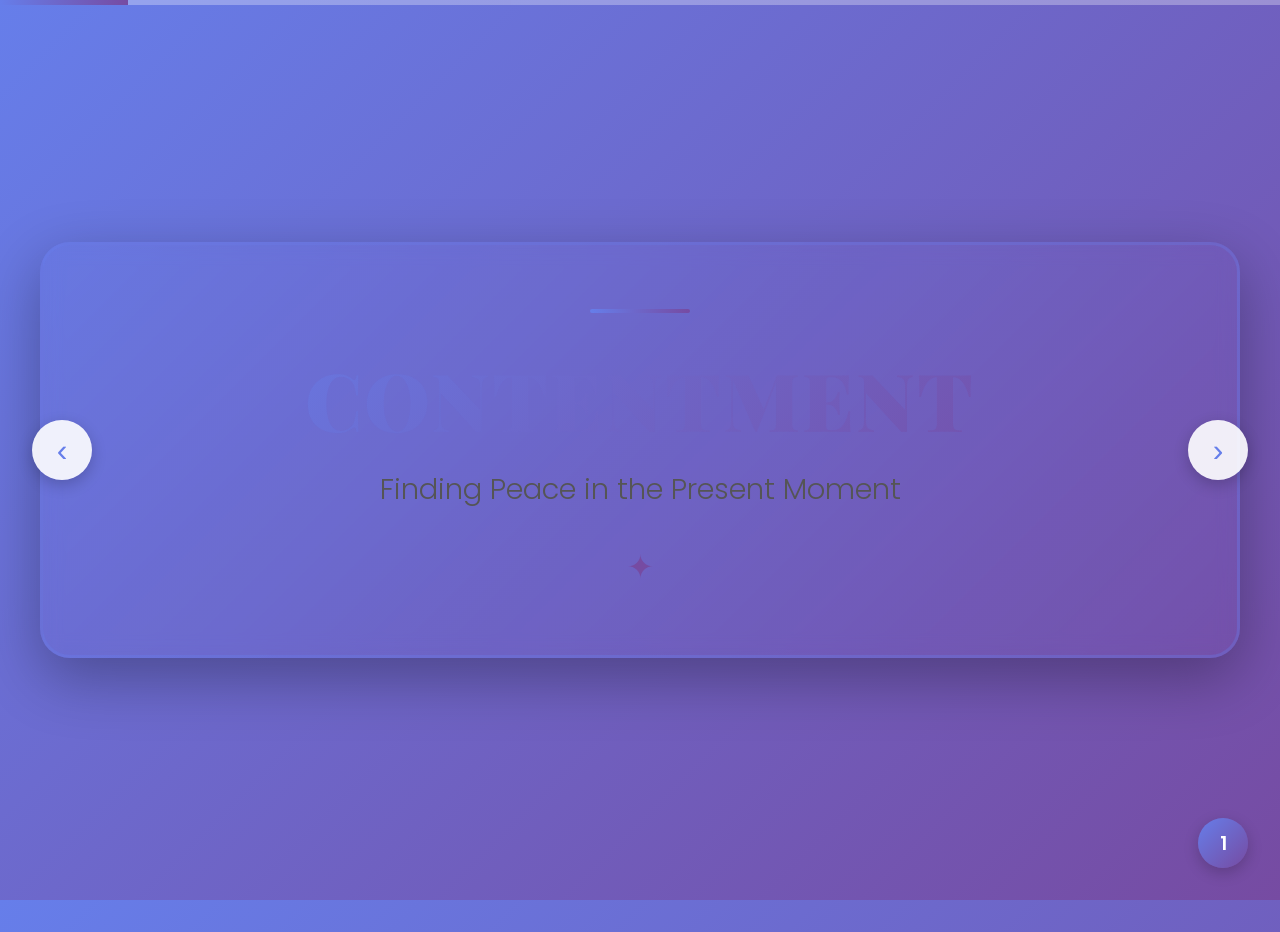
==== index.html @ fe9cccec "Create professional presentation on CONTENTMENT Agent-Logs-Url: https://github.com/mubashir-qureshii" ====
<!DOCTYPE html>
<html lang="en">
<head>
    <meta charset="UTF-8">
    <meta name="viewport" content="width=device-width, initial-scale=1.0">
    <title>Contentment - A Journey to Inner Peace</title>
    <link rel="stylesheet" href="styles.css">
    <link href="https://fonts.googleapis.com/css2?family=Playfair+Display:wght@400;700;900&family=Poppins:wght@300;400;600;700&display=swap" rel="stylesheet">
</head>
<body>
    <div class="presentation">
        <!-- Slide 1: Title Slide -->
        <section class="slide active" id="slide1">
            <div class="slide-content title-slide">
                <div class="title-decoration"></div>
                <h1 class="main-title">CONTENTMENT</h1>
                <p class="subtitle">Finding Peace in the Present Moment</p>
                <div class="title-ornament">✦</div>
            </div>
            <div class="slide-number">1</div>
        </section>

        <!-- Slide 2: What is Contentment -->
        <section class="slide" id="slide2">
            <div class="slide-content">
                <h2 class="slide-title">What is Contentment?</h2>
                <div class="content-grid">
                    <div class="definition-box">
                        <div class="icon">🌱</div>
                        <p class="definition-text">
                            Contentment is a state of peaceful happiness and satisfaction with one's life,
                            possessions, and circumstances.
                        </p>
                    </div>
                    <div class="quote-box">
                        <p class="quote">"He who is not contented with what he has, would not be contented with what he would like to have."</p>
                        <p class="quote-author">— Socrates</p>
                    </div>
                </div>
            </div>
            <div class="slide-number">2</div>
        </section>

        <!-- Slide 3: The Paradox of Modern Life -->
        <section class="slide" id="slide3">
            <div class="slide-content">
                <h2 class="slide-title">The Paradox of Modern Life</h2>
                <div class="paradox-container">
                    <div class="paradox-item">
                        <div class="paradox-icon">📱</div>
                        <h3>More Possessions</h3>
                        <p>Yet less satisfaction</p>
                    </div>
                    <div class="paradox-item">
                        <div class="paradox-icon">🏃</div>
                        <h3>Constant Pursuit</h3>
                        <p>Of the next achievement</p>
                    </div>
                    <div class="paradox-item">
                        <div class="paradox-icon">📊</div>
                        <h3>Endless Comparisons</h3>
                        <p>On social media</p>
                    </div>
                </div>
            </div>
            <div class="slide-number">3</div>
        </section>

        <!-- Slide 4: Benefits of Contentment -->
        <section class="slide" id="slide4">
            <div class="slide-content">
                <h2 class="slide-title">Benefits of Contentment</h2>
                <div class="benefits-grid">
                    <div class="benefit-card">
                        <div class="benefit-icon">💚</div>
                        <h3>Mental Peace</h3>
                        <p>Reduced stress and anxiety</p>
                    </div>
                    <div class="benefit-card">
                        <div class="benefit-icon">🤝</div>
                        <h3>Better Relationships</h3>
                        <p>More presence and gratitude</p>
                    </div>
                    <div class="benefit-card">
                        <div class="benefit-icon">⚡</div>
                        <h3>Increased Energy</h3>
                        <p>Less emotional turbulence</p>
                    </div>
                    <div class="benefit-card">
                        <div class="benefit-icon">🎯</div>
                        <h3>Clearer Focus</h3>
                        <p>On what truly matters</p>
                    </div>
                </div>
            </div>
            <div class="slide-number">4</div>
        </section>

        <!-- Slide 5: Pathways to Contentment -->
        <section class="slide" id="slide5">
            <div class="slide-content">
                <h2 class="slide-title">Pathways to Contentment</h2>
                <div class="pathways-container">
                    <div class="pathway">
                        <div class="pathway-number">1</div>
                        <h3>Practice Gratitude</h3>
                        <p>Daily appreciation for what you have</p>
                    </div>
                    <div class="pathway">
                        <div class="pathway-number">2</div>
                        <h3>Mindful Living</h3>
                        <p>Be present in each moment</p>
                    </div>
                    <div class="pathway">
                        <div class="pathway-number">3</div>
                        <h3>Limit Comparisons</h3>
                        <p>Focus on your own journey</p>
                    </div>
                    <div class="pathway">
                        <div class="pathway-number">4</div>
                        <h3>Simplify Life</h3>
                        <p>Remove unnecessary complexities</p>
                    </div>
                    <div class="pathway">
                        <div class="pathway-number">5</div>
                        <h3>Cultivate Acceptance</h3>
                        <p>Embrace life as it is</p>
                    </div>
                </div>
            </div>
            <div class="slide-number">5</div>
        </section>

        <!-- Slide 6: Contentment vs Complacency -->
        <section class="slide" id="slide6">
            <div class="slide-content">
                <h2 class="slide-title">Contentment ≠ Complacency</h2>
                <div class="comparison-container">
                    <div class="comparison-side contentment">
                        <h3>Contentment</h3>
                        <ul>
                            <li>✓ Peaceful acceptance of present</li>
                            <li>✓ Growth with gratitude</li>
                            <li>✓ Joy in the journey</li>
                            <li>✓ Internal satisfaction</li>
                            <li>✓ Active appreciation</li>
                        </ul>
                    </div>
                    <div class="vs-divider">VS</div>
                    <div class="comparison-side complacency">
                        <h3>Complacency</h3>
                        <ul>
                            <li>✗ Stagnation and settling</li>
                            <li>✗ Lack of motivation</li>
                            <li>✗ Resistance to change</li>
                            <li>✗ Passive indifference</li>
                            <li>✗ Avoiding challenges</li>
                        </ul>
                    </div>
                </div>
            </div>
            <div class="slide-number">6</div>
        </section>

        <!-- Slide 7: Daily Practices -->
        <section class="slide" id="slide7">
            <div class="slide-content">
                <h2 class="slide-title">Daily Practices for Contentment</h2>
                <div class="practices-timeline">
                    <div class="practice-item">
                        <div class="time-marker">Morning</div>
                        <div class="practice-content">
                            <h4>🌅 Morning Gratitude</h4>
                            <p>List 3 things you're grateful for</p>
                        </div>
                    </div>
                    <div class="practice-item">
                        <div class="time-marker">Midday</div>
                        <div class="practice-content">
                            <h4>🧘 Mindful Pause</h4>
                            <p>5 minutes of deep breathing</p>
                        </div>
                    </div>
                    <div class="practice-item">
                        <div class="time-marker">Evening</div>
                        <div class="practice-content">
                            <h4>📝 Reflection</h4>
                            <p>Journal about your day's blessings</p>
                        </div>
                    </div>
                    <div class="practice-item">
                        <div class="time-marker">Night</div>
                        <div class="practice-content">
                            <h4>🌙 Release</h4>
                            <p>Let go of worries and rest peacefully</p>
                        </div>
                    </div>
                </div>
            </div>
            <div class="slide-number">7</div>
        </section>

        <!-- Slide 8: Wisdom from Around the World -->
        <section class="slide" id="slide8">
            <div class="slide-content">
                <h2 class="slide-title">Wisdom from Around the World</h2>
                <div class="wisdom-grid">
                    <div class="wisdom-card">
                        <div class="wisdom-culture">Buddhism</div>
                        <p class="wisdom-quote">"Contentment is the greatest wealth"</p>
                    </div>
                    <div class="wisdom-card">
                        <div class="wisdom-culture">Stoicism</div>
                        <p class="wisdom-quote">"Wealth consists not in having great possessions, but in having few wants"</p>
                        <p class="wisdom-attribution">— Epictetus</p>
                    </div>
                    <div class="wisdom-card">
                        <div class="wisdom-culture">Islam</div>
                        <p class="wisdom-quote">"Richness is not having many possessions, but richness is contentment of the soul"</p>
                    </div>
                    <div class="wisdom-card">
                        <div class="wisdom-culture">Taoism</div>
                        <p class="wisdom-quote">"Be content with what you have; rejoice in the way things are"</p>
                        <p class="wisdom-attribution">— Lao Tzu</p>
                    </div>
                </div>
            </div>
            <div class="slide-number">8</div>
        </section>

        <!-- Slide 9: The Contentment Formula -->
        <section class="slide" id="slide9">
            <div class="slide-content">
                <h2 class="slide-title">The Contentment Formula</h2>
                <div class="formula-container">
                    <div class="formula-box">
                        <div class="formula-equation">
                            <span class="formula-term">Contentment</span>
                            <span class="formula-equals">=</span>
                            <div class="formula-fraction">
                                <span class="formula-numerator">What You Have</span>
                                <span class="formula-line"></span>
                                <span class="formula-denominator">What You Want</span>
                            </div>
                        </div>
                        <div class="formula-insight">
                            <p>💡 <strong>Insight:</strong> You can increase contentment by either:</p>
                            <ul>
                                <li>Appreciating more of what you have</li>
                                <li>Reducing your wants and desires</li>
                            </ul>
                        </div>
                    </div>
                </div>
            </div>
            <div class="slide-number">9</div>
        </section>

        <!-- Slide 10: Final Thoughts -->
        <section class="slide" id="slide10">
            <div class="slide-content closing-slide">
                <div class="closing-ornament">✦</div>
                <h2 class="closing-title">The Journey Begins Now</h2>
                <div class="closing-message">
                    <p class="closing-text">
                        Contentment is not a destination, but a way of traveling through life.
                    </p>
                    <p class="closing-text">
                        Start where you are. Use what you have. Be grateful.
                    </p>
                    <div class="closing-cta">
                        <h3>Choose Contentment Today</h3>
                    </div>
                </div>
                <div class="closing-ornament">✦</div>
            </div>
            <div class="slide-number">10</div>
        </section>
    </div>

    <!-- Navigation Controls -->
    <div class="navigation">
        <button class="nav-btn" id="prevBtn" onclick="changeSlide(-1)">
            <span>‹</span>
        </button>
        <button class="nav-btn" id="nextBtn" onclick="changeSlide(1)">
            <span>›</span>
        </button>
    </div>

    <!-- Progress Indicator -->
    <div class="progress-bar">
        <div class="progress-fill" id="progressFill"></div>
    </div>

    <script src="script.js"></script>
</body>
</html>
---- styles.css ----
* {
    margin: 0;
    padding: 0;
    box-sizing: border-box;
}

body {
    font-family: 'Poppins', sans-serif;
    overflow: hidden;
    background: linear-gradient(135deg, #667eea 0%, #764ba2 100%);
    min-height: 100vh;
}

.presentation {
    width: 100%;
    height: 100vh;
    position: relative;
}

.slide {
    position: absolute;
    width: 100%;
    height: 100%;
    display: flex;
    align-items: center;
    justify-content: center;
    opacity: 0;
    visibility: hidden;
    transition: opacity 0.6s ease, visibility 0.6s ease;
    padding: 2rem;
}

.slide.active {
    opacity: 1;
    visibility: visible;
    animation: slideIn 0.6s ease;
}

@keyframes slideIn {
    from {
        transform: translateY(30px);
        opacity: 0;
    }
    to {
        transform: translateY(0);
        opacity: 1;
    }
}

.slide-content {
    max-width: 1200px;
    width: 100%;
    background: rgba(255, 255, 255, 0.95);
    border-radius: 30px;
    padding: 4rem;
    box-shadow: 0 20px 60px rgba(0, 0, 0, 0.3);
    backdrop-filter: blur(10px);
}

.slide-number {
    position: absolute;
    bottom: 2rem;
    right: 2rem;
    width: 50px;
    height: 50px;
    background: linear-gradient(135deg, #667eea 0%, #764ba2 100%);
    color: white;
    border-radius: 50%;
    display: flex;
    align-items: center;
    justify-content: center;
    font-size: 1.2rem;
    font-weight: 600;
    box-shadow: 0 5px 15px rgba(0, 0, 0, 0.2);
}

/* Title Slide */
.title-slide {
    text-align: center;
    background: linear-gradient(135deg, rgba(102, 126, 234, 0.1) 0%, rgba(118, 75, 162, 0.1) 100%);
    border: 3px solid rgba(102, 126, 234, 0.3);
}

.title-decoration {
    width: 100px;
    height: 4px;
    background: linear-gradient(90deg, #667eea 0%, #764ba2 100%);
    margin: 0 auto 2rem;
    border-radius: 2px;
}

.main-title {
    font-family: 'Playfair Display', serif;
    font-size: 5rem;
    font-weight: 900;
    background: linear-gradient(135deg, #667eea 0%, #764ba2 100%);
    -webkit-background-clip: text;
    -webkit-text-fill-color: transparent;
    background-clip: text;
    margin-bottom: 1rem;
    letter-spacing: 2px;
}

.subtitle {
    font-size: 1.8rem;
    color: #555;
    font-weight: 300;
    margin-bottom: 2rem;
}

.title-ornament {
    font-size: 2rem;
    color: #764ba2;
    margin-top: 2rem;
}

/* Slide Titles */
.slide-title {
    font-family: 'Playfair Display', serif;
    font-size: 3rem;
    color: #333;
    margin-bottom: 2.5rem;
    text-align: center;
    position: relative;
    padding-bottom: 1rem;
}

.slide-title::after {
    content: '';
    position: absolute;
    bottom: 0;
    left: 50%;
    transform: translateX(-50%);
    width: 80px;
    height: 4px;
    background: linear-gradient(90deg, #667eea 0%, #764ba2 100%);
    border-radius: 2px;
}

/* Slide 2: Definition */
.content-grid {
    display: grid;
    gap: 2rem;
}

.definition-box {
    background: linear-gradient(135deg, #f5f7fa 0%, #c3cfe2 100%);
    padding: 3rem;
    border-radius: 20px;
    text-align: center;
}

.icon {
    font-size: 4rem;
    margin-bottom: 1.5rem;
}

.definition-text {
    font-size: 1.4rem;
    line-height: 1.8;
    color: #333;
}

.quote-box {
    background: linear-gradient(135deg, #667eea 0%, #764ba2 100%);
    padding: 3rem;
    border-radius: 20px;
    text-align: center;
    color: white;
}

.quote {
    font-size: 1.5rem;
    font-style: italic;
    line-height: 1.8;
    margin-bottom: 1rem;
}

.quote-author {
    font-size: 1.1rem;
    opacity: 0.9;
    font-weight: 600;
}

/* Slide 3: Paradox */
.paradox-container {
    display: grid;
    grid-template-columns: repeat(3, 1fr);
    gap: 2rem;
}

.paradox-item {
    background: linear-gradient(135deg, #f5f7fa 0%, #c3cfe2 100%);
    padding: 2.5rem;
    border-radius: 20px;
    text-align: center;
    transition: transform 0.3s ease, box-shadow 0.3s ease;
}

.paradox-item:hover {
    transform: translateY(-10px);
    box-shadow: 0 15px 30px rgba(0, 0, 0, 0.2);
}

.paradox-icon {
    font-size: 4rem;
    margin-bottom: 1rem;
}

.paradox-item h3 {
    font-size: 1.5rem;
    color: #333;
    margin-bottom: 0.5rem;
}

.paradox-item p {
    font-size: 1.1rem;
    color: #666;
}

/* Slide 4: Benefits */
.benefits-grid {
    display: grid;
    grid-template-columns: repeat(2, 1fr);
    gap: 2rem;
}

.benefit-card {
    background: white;
    border: 2px solid #e0e0e0;
    padding: 2rem;
    border-radius: 20px;
    text-align: center;
    transition: all 0.3s ease;
}

.benefit-card:hover {
    border-color: #667eea;
    transform: translateY(-5px);
    box-shadow: 0 10px 25px rgba(102, 126, 234, 0.2);
}

.benefit-icon {
    font-size: 3.5rem;
    margin-bottom: 1rem;
}

.benefit-card h3 {
    font-size: 1.5rem;
    color: #333;
    margin-bottom: 0.5rem;
}

.benefit-card p {
    font-size: 1.1rem;
    color: #666;
}

/* Slide 5: Pathways */
.pathways-container {
    display: grid;
    gap: 1.5rem;
}

.pathway {
    background: linear-gradient(90deg, rgba(102, 126, 234, 0.1) 0%, rgba(255, 255, 255, 0.5) 100%);
    padding: 2rem;
    border-radius: 15px;
    display: flex;
    align-items: center;
    gap: 2rem;
    border-left: 5px solid #667eea;
    transition: all 0.3s ease;
}

.pathway:hover {
    background: linear-gradient(90deg, rgba(102, 126, 234, 0.2) 0%, rgba(255, 255, 255, 0.5) 100%);
    transform: translateX(10px);
}

.pathway-number {
    width: 60px;
    height: 60px;
    background: linear-gradient(135deg, #667eea 0%, #764ba2 100%);
    color: white;
    border-radius: 50%;
    display: flex;
    align-items: center;
    justify-content: center;
    font-size: 1.8rem;
    font-weight: bold;
    flex-shrink: 0;
}

.pathway h3 {
    font-size: 1.5rem;
    color: #333;
    margin-bottom: 0.3rem;
}

.pathway p {
    font-size: 1.1rem;
    color: #666;
}

/* Slide 6: Comparison */
.comparison-container {
    display: grid;
    grid-template-columns: 1fr auto 1fr;
    gap: 2rem;
    align-items: center;
}

.comparison-side {
    padding: 2rem;
    border-radius: 20px;
}

.comparison-side.contentment {
    background: linear-gradient(135deg, #84fab0 0%, #8fd3f4 100%);
}

.comparison-side.complacency {
    background: linear-gradient(135deg, #fa8084 0%, #f4a18f 100%);
}

.comparison-side h3 {
    font-size: 2rem;
    color: #333;
    margin-bottom: 1.5rem;
    text-align: center;
}

.comparison-side ul {
    list-style: none;
}

.comparison-side li {
    font-size: 1.2rem;
    padding: 0.8rem 0;
    color: #333;
    font-weight: 500;
}

.vs-divider {
    font-size: 2.5rem;
    font-weight: bold;
    color: #667eea;
    padding: 1rem;
}

/* Slide 7: Daily Practices */
.practices-timeline {
    display: grid;
    gap: 1.5rem;
}

.practice-item {
    display: grid;
    grid-template-columns: 150px 1fr;
    gap: 2rem;
    align-items: center;
}

.time-marker {
    background: linear-gradient(135deg, #667eea 0%, #764ba2 100%);
    color: white;
    padding: 1rem 2rem;
    border-radius: 25px;
    text-align: center;
    font-weight: 600;
    font-size: 1.2rem;
}

.practice-content {
    background: linear-gradient(135deg, #f5f7fa 0%, #c3cfe2 100%);
    padding: 1.5rem 2rem;
    border-radius: 15px;
}

.practice-content h4 {
    font-size: 1.4rem;
    color: #333;
    margin-bottom: 0.5rem;
}

.practice-content p {
    font-size: 1.1rem;
    color: #666;
}

/* Slide 8: Wisdom */
.wisdom-grid {
    display: grid;
    grid-template-columns: repeat(2, 1fr);
    gap: 2rem;
}

.wisdom-card {
    background: linear-gradient(135deg, #f5f7fa 0%, #c3cfe2 100%);
    padding: 2.5rem;
    border-radius: 20px;
    text-align: center;
}

.wisdom-culture {
    font-size: 1.3rem;
    font-weight: 700;
    color: #667eea;
    margin-bottom: 1rem;
    text-transform: uppercase;
    letter-spacing: 1px;
}

.wisdom-quote {
    font-size: 1.2rem;
    font-style: italic;
    color: #333;
    line-height: 1.6;
    margin-bottom: 0.5rem;
}

.wisdom-attribution {
    font-size: 1rem;
    color: #666;
    font-weight: 600;
}

/* Slide 9: Formula */
.formula-container {
    display: flex;
    justify-content: center;
    align-items: center;
    min-height: 400px;
}

.formula-box {
    text-align: center;
}

.formula-equation {
    display: flex;
    align-items: center;
    justify-content: center;
    gap: 2rem;
    margin-bottom: 3rem;
    font-size: 2rem;
}

.formula-term {
    font-weight: 700;
    color: #333;
}

.formula-equals {
    font-size: 3rem;
    color: #667eea;
}

.formula-fraction {
    display: flex;
    flex-direction: column;
    align-items: center;
}

.formula-numerator,
.formula-denominator {
    font-weight: 600;
    color: #333;
    padding: 0.5rem 2rem;
}

.formula-line {
    width: 100%;
    height: 3px;
    background: linear-gradient(90deg, #667eea 0%, #764ba2 100%);
    margin: 0.5rem 0;
}

.formula-insight {
    background: linear-gradient(135deg, #f5f7fa 0%, #c3cfe2 100%);
    padding: 2rem;
    border-radius: 20px;
    text-align: left;
}

.formula-insight p {
    font-size: 1.3rem;
    color: #333;
    margin-bottom: 1rem;
}

.formula-insight ul {
    list-style: none;
    margin-left: 2rem;
}

.formula-insight li {
    font-size: 1.2rem;
    color: #555;
    padding: 0.5rem 0;
    position: relative;
    padding-left: 1.5rem;
}

.formula-insight li::before {
    content: '→';
    position: absolute;
    left: 0;
    color: #667eea;
}

/* Slide 10: Closing */
.closing-slide {
    text-align: center;
    background: linear-gradient(135deg, rgba(102, 126, 234, 0.1) 0%, rgba(118, 75, 162, 0.1) 100%);
}

.closing-ornament {
    font-size: 3rem;
    color: #764ba2;
    margin: 1rem 0;
}

.closing-title {
    font-family: 'Playfair Display', serif;
    font-size: 3.5rem;
    color: #333;
    margin-bottom: 2rem;
}

.closing-message {
    margin: 2rem 0;
}

.closing-text {
    font-size: 1.6rem;
    color: #555;
    line-height: 1.8;
    margin-bottom: 1.5rem;
}

.closing-cta {
    background: linear-gradient(135deg, #667eea 0%, #764ba2 100%);
    color: white;
    padding: 2rem 3rem;
    border-radius: 20px;
    margin-top: 2rem;
    display: inline-block;
}

.closing-cta h3 {
    font-size: 2rem;
    font-weight: 600;
}

/* Navigation */
.navigation {
    position: fixed;
    bottom: 50%;
    width: 100%;
    display: flex;
    justify-content: space-between;
    padding: 0 2rem;
    pointer-events: none;
    transform: translateY(50%);
}

.nav-btn {
    width: 60px;
    height: 60px;
    background: rgba(255, 255, 255, 0.9);
    border: none;
    border-radius: 50%;
    cursor: pointer;
    font-size: 2rem;
    color: #667eea;
    display: flex;
    align-items: center;
    justify-content: center;
    pointer-events: all;
    transition: all 0.3s ease;
    box-shadow: 0 5px 15px rgba(0, 0, 0, 0.2);
}

.nav-btn:hover {
    background: linear-gradient(135deg, #667eea 0%, #764ba2 100%);
    color: white;
    transform: scale(1.1);
}

.nav-btn:active {
    transform: scale(0.95);
}

/* Progress Bar */
.progress-bar {
    position: fixed;
    top: 0;
    left: 0;
    width: 100%;
    height: 5px;
    background: rgba(255, 255, 255, 0.3);
    z-index: 1000;
}

.progress-fill {
    height: 100%;
    background: linear-gradient(90deg, #667eea 0%, #764ba2 100%);
    transition: width 0.3s ease;
    width: 10%;
}

/* Responsive Design */
@media (max-width: 1024px) {
    .main-title {
        font-size: 4rem;
    }

    .slide-title {
        font-size: 2.5rem;
    }

    .paradox-container,
    .benefits-grid,
    .wisdom-grid {
        grid-template-columns: 1fr;
    }

    .comparison-container {
        grid-template-columns: 1fr;
    }

    .vs-divider {
        text-align: center;
        padding: 1rem 0;
    }
}

@media (max-width: 768px) {
    .slide-content {
        padding: 2rem;
    }

    .main-title {
        font-size: 3rem;
    }

    .subtitle {
        font-size: 1.4rem;
    }

    .slide-title {
        font-size: 2rem;
    }

    .practice-item {
        grid-template-columns: 1fr;
    }

    .formula-equation {
        flex-direction: column;
        font-size: 1.5rem;
    }
}
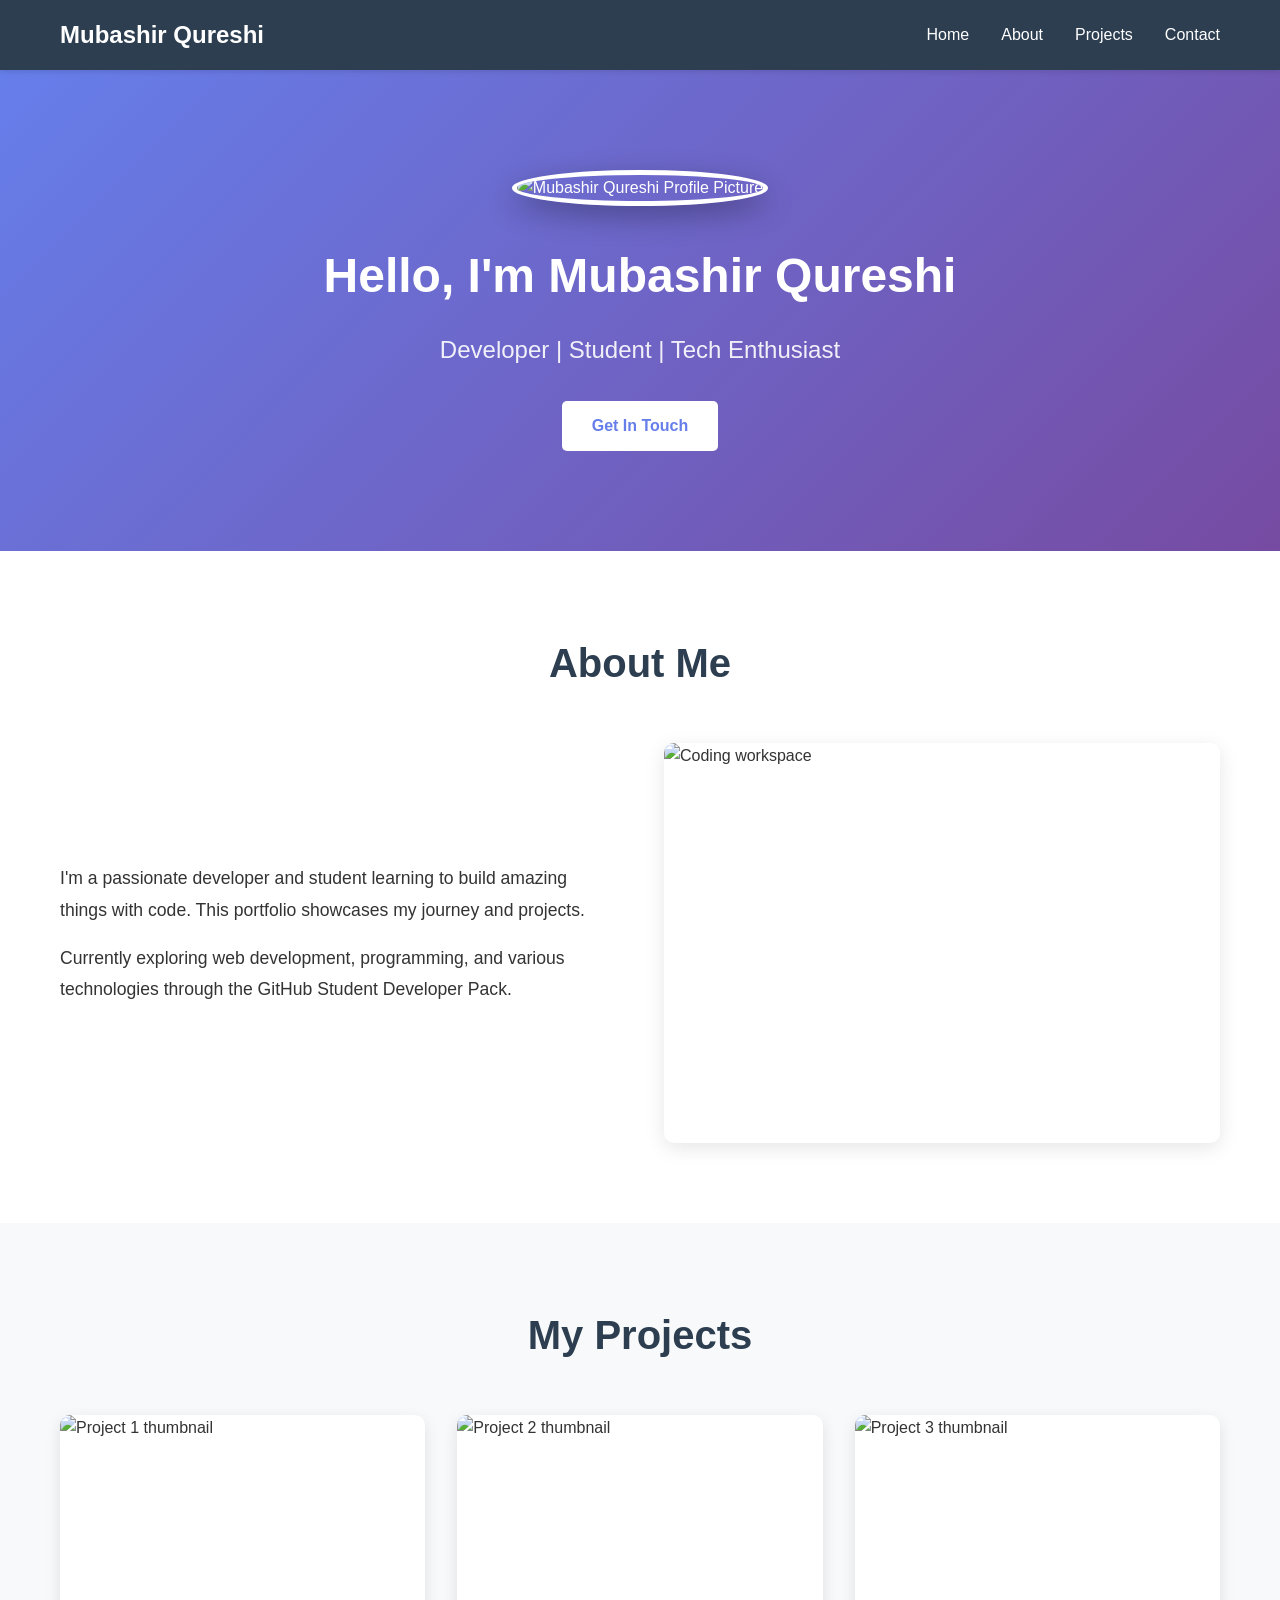
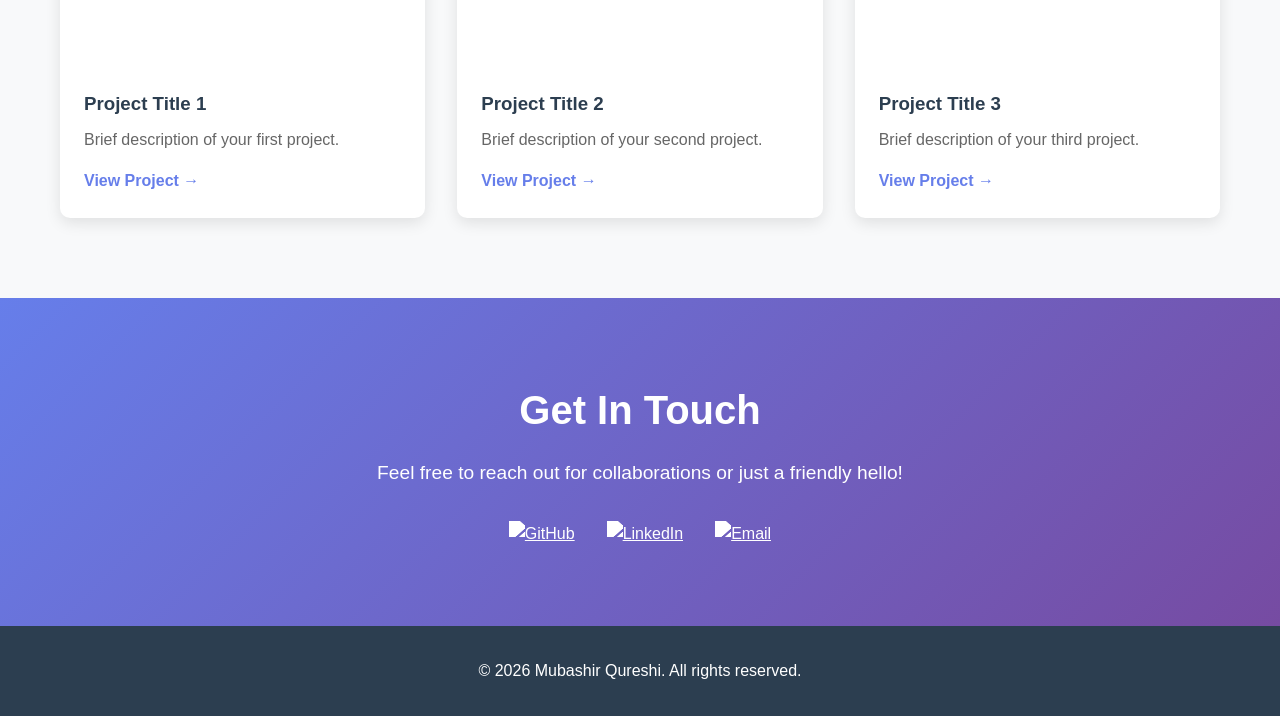
==== commit 51c55913: "Add complete portfolio website with image support and documentation Agent-Logs-Url: https://github.c" ====
--- a/index.html
+++ b/index.html
@@ -3,296 +3,119 @@
 <head>
     <meta charset="UTF-8">
     <meta name="viewport" content="width=device-width, initial-scale=1.0">
-    <title>Contentment - A Journey to Inner Peace</title>
-    <link rel="stylesheet" href="styles.css">
-    <link href="https://fonts.googleapis.com/css2?family=Playfair+Display:wght@400;700;900&family=Poppins:wght@300;400;600;700&display=swap" rel="stylesheet">
+    <meta name="description" content="Mubashir Qureshi - Portfolio Website">
+    <title>Mubashir Qureshi - Portfolio</title>
+
+    <!-- Favicon - Add your icon file to the root directory or images folder -->
+    <link rel="icon" type="image/png" href="favicon.png">
+    <link rel="icon" type="image/x-icon" href="favicon.ico">
+    <link rel="apple-touch-icon" href="images/apple-touch-icon.png">
+
+    <!-- CSS -->
+    <link rel="stylesheet" href="css/style.css">
 </head>
 <body>
-    <div class="presentation">
-        <!-- Slide 1: Title Slide -->
-        <section class="slide active" id="slide1">
-            <div class="slide-content title-slide">
-                <div class="title-decoration"></div>
-                <h1 class="main-title">CONTENTMENT</h1>
-                <p class="subtitle">Finding Peace in the Present Moment</p>
-                <div class="title-ornament">✦</div>
+    <header>
+        <nav>
+            <div class="container">
+                <h1 class="logo">Mubashir Qureshi</h1>
+                <ul class="nav-links">
+                    <li><a href="#home">Home</a></li>
+                    <li><a href="#about">About</a></li>
+                    <li><a href="#projects">Projects</a></li>
+                    <li><a href="#contact">Contact</a></li>
+                </ul>
             </div>
-            <div class="slide-number">1</div>
+        </nav>
+    </header>
+
+    <main>
+        <!-- Hero Section with Profile Image -->
+        <section id="home" class="hero">
+            <div class="container">
+                <div class="hero-content">
+                    <!-- Profile Image - Upload your photo to images folder -->
+                    <img src="images/profile.jpg" alt="Mubashir Qureshi Profile Picture" class="profile-img">
+                    <h2>Hello, I'm Mubashir Qureshi</h2>
+                    <p class="tagline">Developer | Student | Tech Enthusiast</p>
+                    <a href="#contact" class="btn">Get In Touch</a>
+                </div>
+            </div>
         </section>
 
-        <!-- Slide 2: What is Contentment -->
-        <section class="slide" id="slide2">
-            <div class="slide-content">
-                <h2 class="slide-title">What is Contentment?</h2>
-                <div class="content-grid">
-                    <div class="definition-box">
-                        <div class="icon">🌱</div>
-                        <p class="definition-text">
-                            Contentment is a state of peaceful happiness and satisfaction with one's life,
-                            possessions, and circumstances.
-                        </p>
+        <!-- About Section -->
+        <section id="about" class="about">
+            <div class="container">
+                <h2>About Me</h2>
+                <div class="about-content">
+                    <div class="about-text">
+                        <p>I'm a passionate developer and student learning to build amazing things with code. This portfolio showcases my journey and projects.</p>
+                        <p>Currently exploring web development, programming, and various technologies through the GitHub Student Developer Pack.</p>
                     </div>
-                    <div class="quote-box">
-                        <p class="quote">"He who is not contented with what he has, would not be contented with what he would like to have."</p>
-                        <p class="quote-author">— Socrates</p>
+                    <!-- Additional image example -->
+                    <img src="images/coding.jpg" alt="Coding workspace" class="about-img">
+                </div>
+            </div>
+        </section>
+
+        <!-- Projects Section -->
+        <section id="projects" class="projects">
+            <div class="container">
+                <h2>My Projects</h2>
+                <div class="projects-grid">
+                    <!-- Project Card 1 -->
+                    <div class="project-card">
+                        <!-- Project thumbnail image -->
+                        <img src="images/project1.jpg" alt="Project 1 thumbnail" class="project-img">
+                        <h3>Project Title 1</h3>
+                        <p>Brief description of your first project.</p>
+                        <a href="#" class="project-link">View Project →</a>
+                    </div>
+
+                    <!-- Project Card 2 -->
+                    <div class="project-card">
+                        <img src="images/project2.jpg" alt="Project 2 thumbnail" class="project-img">
+                        <h3>Project Title 2</h3>
+                        <p>Brief description of your second project.</p>
+                        <a href="#" class="project-link">View Project →</a>
+                    </div>
+
+                    <!-- Project Card 3 -->
+                    <div class="project-card">
+                        <img src="images/project3.jpg" alt="Project 3 thumbnail" class="project-img">
+                        <h3>Project Title 3</h3>
+                        <p>Brief description of your third project.</p>
+                        <a href="#" class="project-link">View Project →</a>
                     </div>
                 </div>
             </div>
-            <div class="slide-number">2</div>
         </section>
 
-        <!-- Slide 3: The Paradox of Modern Life -->
-        <section class="slide" id="slide3">
-            <div class="slide-content">
-                <h2 class="slide-title">The Paradox of Modern Life</h2>
-                <div class="paradox-container">
-                    <div class="paradox-item">
-                        <div class="paradox-icon">📱</div>
-                        <h3>More Possessions</h3>
-                        <p>Yet less satisfaction</p>
-                    </div>
-                    <div class="paradox-item">
-                        <div class="paradox-icon">🏃</div>
-                        <h3>Constant Pursuit</h3>
-                        <p>Of the next achievement</p>
-                    </div>
-                    <div class="paradox-item">
-                        <div class="paradox-icon">📊</div>
-                        <h3>Endless Comparisons</h3>
-                        <p>On social media</p>
-                    </div>
+        <!-- Contact Section -->
+        <section id="contact" class="contact">
+            <div class="container">
+                <h2>Get In Touch</h2>
+                <p>Feel free to reach out for collaborations or just a friendly hello!</p>
+                <div class="social-links">
+                    <!-- Social media icons - you can add icon images here -->
+                    <a href="https://github.com/mubashir-qureshii" target="_blank">
+                        <img src="images/github-icon.png" alt="GitHub" class="social-icon">
+                    </a>
+                    <a href="https://linkedin.com/in/yourprofile" target="_blank">
+                        <img src="images/linkedin-icon.png" alt="LinkedIn" class="social-icon">
+                    </a>
+                    <a href="mailto:your.email@example.com">
+                        <img src="images/email-icon.png" alt="Email" class="social-icon">
+                    </a>
                 </div>
             </div>
-            <div class="slide-number">3</div>
         </section>
+    </main>
 
-        <!-- Slide 4: Benefits of Contentment -->
-        <section class="slide" id="slide4">
-            <div class="slide-content">
-                <h2 class="slide-title">Benefits of Contentment</h2>
-                <div class="benefits-grid">
-                    <div class="benefit-card">
-                        <div class="benefit-icon">💚</div>
-                        <h3>Mental Peace</h3>
-                        <p>Reduced stress and anxiety</p>
-                    </div>
-                    <div class="benefit-card">
-                        <div class="benefit-icon">🤝</div>
-                        <h3>Better Relationships</h3>
-                        <p>More presence and gratitude</p>
-                    </div>
-                    <div class="benefit-card">
-                        <div class="benefit-icon">⚡</div>
-                        <h3>Increased Energy</h3>
-                        <p>Less emotional turbulence</p>
-                    </div>
-                    <div class="benefit-card">
-                        <div class="benefit-icon">🎯</div>
-                        <h3>Clearer Focus</h3>
-                        <p>On what truly matters</p>
-                    </div>
-                </div>
-            </div>
-            <div class="slide-number">4</div>
-        </section>
-
-        <!-- Slide 5: Pathways to Contentment -->
-        <section class="slide" id="slide5">
-            <div class="slide-content">
-                <h2 class="slide-title">Pathways to Contentment</h2>
-                <div class="pathways-container">
-                    <div class="pathway">
-                        <div class="pathway-number">1</div>
-                        <h3>Practice Gratitude</h3>
-                        <p>Daily appreciation for what you have</p>
-                    </div>
-                    <div class="pathway">
-                        <div class="pathway-number">2</div>
-                        <h3>Mindful Living</h3>
-                        <p>Be present in each moment</p>
-                    </div>
-                    <div class="pathway">
-                        <div class="pathway-number">3</div>
-                        <h3>Limit Comparisons</h3>
-                        <p>Focus on your own journey</p>
-                    </div>
-                    <div class="pathway">
-                        <div class="pathway-number">4</div>
-                        <h3>Simplify Life</h3>
-                        <p>Remove unnecessary complexities</p>
-                    </div>
-                    <div class="pathway">
-                        <div class="pathway-number">5</div>
-                        <h3>Cultivate Acceptance</h3>
-                        <p>Embrace life as it is</p>
-                    </div>
-                </div>
-            </div>
-            <div class="slide-number">5</div>
-        </section>
-
-        <!-- Slide 6: Contentment vs Complacency -->
-        <section class="slide" id="slide6">
-            <div class="slide-content">
-                <h2 class="slide-title">Contentment ≠ Complacency</h2>
-                <div class="comparison-container">
-                    <div class="comparison-side contentment">
-                        <h3>Contentment</h3>
-                        <ul>
-                            <li>✓ Peaceful acceptance of present</li>
-                            <li>✓ Growth with gratitude</li>
-                            <li>✓ Joy in the journey</li>
-                            <li>✓ Internal satisfaction</li>
-                            <li>✓ Active appreciation</li>
-                        </ul>
-                    </div>
-                    <div class="vs-divider">VS</div>
-                    <div class="comparison-side complacency">
-                        <h3>Complacency</h3>
-                        <ul>
-                            <li>✗ Stagnation and settling</li>
-                            <li>✗ Lack of motivation</li>
-                            <li>✗ Resistance to change</li>
-                            <li>✗ Passive indifference</li>
-                            <li>✗ Avoiding challenges</li>
-                        </ul>
-                    </div>
-                </div>
-            </div>
-            <div class="slide-number">6</div>
-        </section>
-
-        <!-- Slide 7: Daily Practices -->
-        <section class="slide" id="slide7">
-            <div class="slide-content">
-                <h2 class="slide-title">Daily Practices for Contentment</h2>
-                <div class="practices-timeline">
-                    <div class="practice-item">
-                        <div class="time-marker">Morning</div>
-                        <div class="practice-content">
-                            <h4>🌅 Morning Gratitude</h4>
-                            <p>List 3 things you're grateful for</p>
-                        </div>
-                    </div>
-                    <div class="practice-item">
-                        <div class="time-marker">Midday</div>
-                        <div class="practice-content">
-                            <h4>🧘 Mindful Pause</h4>
-                            <p>5 minutes of deep breathing</p>
-                        </div>
-                    </div>
-                    <div class="practice-item">
-                        <div class="time-marker">Evening</div>
-                        <div class="practice-content">
-                            <h4>📝 Reflection</h4>
-                            <p>Journal about your day's blessings</p>
-                        </div>
-                    </div>
-                    <div class="practice-item">
-                        <div class="time-marker">Night</div>
-                        <div class="practice-content">
-                            <h4>🌙 Release</h4>
-                            <p>Let go of worries and rest peacefully</p>
-                        </div>
-                    </div>
-                </div>
-            </div>
-            <div class="slide-number">7</div>
-        </section>
-
-        <!-- Slide 8: Wisdom from Around the World -->
-        <section class="slide" id="slide8">
-            <div class="slide-content">
-                <h2 class="slide-title">Wisdom from Around the World</h2>
-                <div class="wisdom-grid">
-                    <div class="wisdom-card">
-                        <div class="wisdom-culture">Buddhism</div>
-                        <p class="wisdom-quote">"Contentment is the greatest wealth"</p>
-                    </div>
-                    <div class="wisdom-card">
-                        <div class="wisdom-culture">Stoicism</div>
-                        <p class="wisdom-quote">"Wealth consists not in having great possessions, but in having few wants"</p>
-                        <p class="wisdom-attribution">— Epictetus</p>
-                    </div>
-                    <div class="wisdom-card">
-                        <div class="wisdom-culture">Islam</div>
-                        <p class="wisdom-quote">"Richness is not having many possessions, but richness is contentment of the soul"</p>
-                    </div>
-                    <div class="wisdom-card">
-                        <div class="wisdom-culture">Taoism</div>
-                        <p class="wisdom-quote">"Be content with what you have; rejoice in the way things are"</p>
-                        <p class="wisdom-attribution">— Lao Tzu</p>
-                    </div>
-                </div>
-            </div>
-            <div class="slide-number">8</div>
-        </section>
-
-        <!-- Slide 9: The Contentment Formula -->
-        <section class="slide" id="slide9">
-            <div class="slide-content">
-                <h2 class="slide-title">The Contentment Formula</h2>
-                <div class="formula-container">
-                    <div class="formula-box">
-                        <div class="formula-equation">
-                            <span class="formula-term">Contentment</span>
-                            <span class="formula-equals">=</span>
-                            <div class="formula-fraction">
-                                <span class="formula-numerator">What You Have</span>
-                                <span class="formula-line"></span>
-                                <span class="formula-denominator">What You Want</span>
-                            </div>
-                        </div>
-                        <div class="formula-insight">
-                            <p>💡 <strong>Insight:</strong> You can increase contentment by either:</p>
-                            <ul>
-                                <li>Appreciating more of what you have</li>
-                                <li>Reducing your wants and desires</li>
-                            </ul>
-                        </div>
-                    </div>
-                </div>
-            </div>
-            <div class="slide-number">9</div>
-        </section>
-
-        <!-- Slide 10: Final Thoughts -->
-        <section class="slide" id="slide10">
-            <div class="slide-content closing-slide">
-                <div class="closing-ornament">✦</div>
-                <h2 class="closing-title">The Journey Begins Now</h2>
-                <div class="closing-message">
-                    <p class="closing-text">
-                        Contentment is not a destination, but a way of traveling through life.
-                    </p>
-                    <p class="closing-text">
-                        Start where you are. Use what you have. Be grateful.
-                    </p>
-                    <div class="closing-cta">
-                        <h3>Choose Contentment Today</h3>
-                    </div>
-                </div>
-                <div class="closing-ornament">✦</div>
-            </div>
-            <div class="slide-number">10</div>
-        </section>
-    </div>
-
-    <!-- Navigation Controls -->
-    <div class="navigation">
-        <button class="nav-btn" id="prevBtn" onclick="changeSlide(-1)">
-            <span>‹</span>
-        </button>
-        <button class="nav-btn" id="nextBtn" onclick="changeSlide(1)">
-            <span>›</span>
-        </button>
-    </div>
-
-    <!-- Progress Indicator -->
-    <div class="progress-bar">
-        <div class="progress-fill" id="progressFill"></div>
-    </div>
-
-    <script src="script.js"></script>
+    <footer>
+        <div class="container">
+            <p>&copy; 2026 Mubashir Qureshi. All rights reserved.</p>
+        </div>
+    </footer>
 </body>
 </html>
--- a/css/style.css
+++ b/css/style.css
@@ -0,0 +1,293 @@
+/* Reset and Base Styles */
+* {
+    margin: 0;
+    padding: 0;
+    box-sizing: border-box;
+}
+
+body {
+    font-family: 'Segoe UI', Tahoma, Geneva, Verdana, sans-serif;
+    line-height: 1.6;
+    color: #333;
+    background-color: #f4f4f4;
+}
+
+.container {
+    max-width: 1200px;
+    margin: 0 auto;
+    padding: 0 20px;
+}
+
+/* Header and Navigation */
+header {
+    background-color: #2c3e50;
+    color: white;
+    padding: 1rem 0;
+    position: sticky;
+    top: 0;
+    z-index: 100;
+    box-shadow: 0 2px 5px rgba(0,0,0,0.1);
+}
+
+nav .container {
+    display: flex;
+    justify-content: space-between;
+    align-items: center;
+}
+
+.logo {
+    font-size: 1.5rem;
+    font-weight: bold;
+}
+
+.nav-links {
+    display: flex;
+    list-style: none;
+    gap: 2rem;
+}
+
+.nav-links a {
+    color: white;
+    text-decoration: none;
+    transition: color 0.3s;
+}
+
+.nav-links a:hover {
+    color: #3498db;
+}
+
+/* Hero Section */
+.hero {
+    background: linear-gradient(135deg, #667eea 0%, #764ba2 100%);
+    color: white;
+    padding: 100px 0;
+    text-align: center;
+}
+
+.hero-content {
+    animation: fadeIn 1s ease-in;
+}
+
+/* Profile Image */
+.profile-img {
+    width: 200px;
+    height: 200px;
+    border-radius: 50%;
+    object-fit: cover;
+    border: 5px solid white;
+    box-shadow: 0 10px 30px rgba(0,0,0,0.3);
+    margin-bottom: 2rem;
+    transition: transform 0.3s;
+}
+
+.profile-img:hover {
+    transform: scale(1.05);
+}
+
+.hero h2 {
+    font-size: 3rem;
+    margin-bottom: 1rem;
+}
+
+.tagline {
+    font-size: 1.5rem;
+    margin-bottom: 2rem;
+    opacity: 0.9;
+}
+
+.btn {
+    display: inline-block;
+    padding: 12px 30px;
+    background-color: white;
+    color: #667eea;
+    text-decoration: none;
+    border-radius: 5px;
+    font-weight: bold;
+    transition: transform 0.3s, box-shadow 0.3s;
+}
+
+.btn:hover {
+    transform: translateY(-2px);
+    box-shadow: 0 5px 15px rgba(0,0,0,0.3);
+}
+
+/* About Section */
+.about {
+    padding: 80px 0;
+    background-color: white;
+}
+
+.about h2 {
+    text-align: center;
+    font-size: 2.5rem;
+    margin-bottom: 3rem;
+    color: #2c3e50;
+}
+
+.about-content {
+    display: grid;
+    grid-template-columns: 1fr 1fr;
+    gap: 3rem;
+    align-items: center;
+}
+
+.about-text p {
+    margin-bottom: 1rem;
+    font-size: 1.1rem;
+    line-height: 1.8;
+}
+
+.about-img {
+    width: 100%;
+    height: 400px;
+    object-fit: cover;
+    border-radius: 10px;
+    box-shadow: 0 5px 20px rgba(0,0,0,0.1);
+}
+
+/* Projects Section */
+.projects {
+    padding: 80px 0;
+    background-color: #f8f9fa;
+}
+
+.projects h2 {
+    text-align: center;
+    font-size: 2.5rem;
+    margin-bottom: 3rem;
+    color: #2c3e50;
+}
+
+.projects-grid {
+    display: grid;
+    grid-template-columns: repeat(auto-fit, minmax(300px, 1fr));
+    gap: 2rem;
+}
+
+.project-card {
+    background: white;
+    border-radius: 10px;
+    overflow: hidden;
+    box-shadow: 0 5px 15px rgba(0,0,0,0.1);
+    transition: transform 0.3s, box-shadow 0.3s;
+}
+
+.project-card:hover {
+    transform: translateY(-5px);
+    box-shadow: 0 10px 30px rgba(0,0,0,0.2);
+}
+
+.project-img {
+    width: 100%;
+    height: 250px;
+    object-fit: cover;
+    display: block;
+}
+
+.project-card h3 {
+    padding: 1.5rem 1.5rem 0.5rem;
+    color: #2c3e50;
+}
+
+.project-card p {
+    padding: 0 1.5rem 1rem;
+    color: #666;
+}
+
+.project-link {
+    display: inline-block;
+    margin: 0 1.5rem 1.5rem;
+    color: #667eea;
+    text-decoration: none;
+    font-weight: bold;
+    transition: color 0.3s;
+}
+
+.project-link:hover {
+    color: #764ba2;
+}
+
+/* Contact Section */
+.contact {
+    padding: 80px 0;
+    background: linear-gradient(135deg, #667eea 0%, #764ba2 100%);
+    color: white;
+    text-align: center;
+}
+
+.contact h2 {
+    font-size: 2.5rem;
+    margin-bottom: 1rem;
+}
+
+.contact p {
+    font-size: 1.2rem;
+    margin-bottom: 2rem;
+}
+
+.social-links {
+    display: flex;
+    justify-content: center;
+    gap: 2rem;
+    margin-top: 2rem;
+}
+
+.social-icon {
+    width: 50px;
+    height: 50px;
+    transition: transform 0.3s;
+    filter: brightness(0) invert(1);
+}
+
+.social-icon:hover {
+    transform: scale(1.2);
+}
+
+/* Footer */
+footer {
+    background-color: #2c3e50;
+    color: white;
+    text-align: center;
+    padding: 2rem 0;
+}
+
+/* Animations */
+@keyframes fadeIn {
+    from {
+        opacity: 0;
+        transform: translateY(20px);
+    }
+    to {
+        opacity: 1;
+        transform: translateY(0);
+    }
+}
+
+/* Responsive Design */
+@media (max-width: 768px) {
+    .nav-links {
+        gap: 1rem;
+        font-size: 0.9rem;
+    }
+
+    .hero h2 {
+        font-size: 2rem;
+    }
+
+    .tagline {
+        font-size: 1.2rem;
+    }
+
+    .about-content {
+        grid-template-columns: 1fr;
+    }
+
+    .projects-grid {
+        grid-template-columns: 1fr;
+    }
+
+    .profile-img {
+        width: 150px;
+        height: 150px;
+    }
+}
